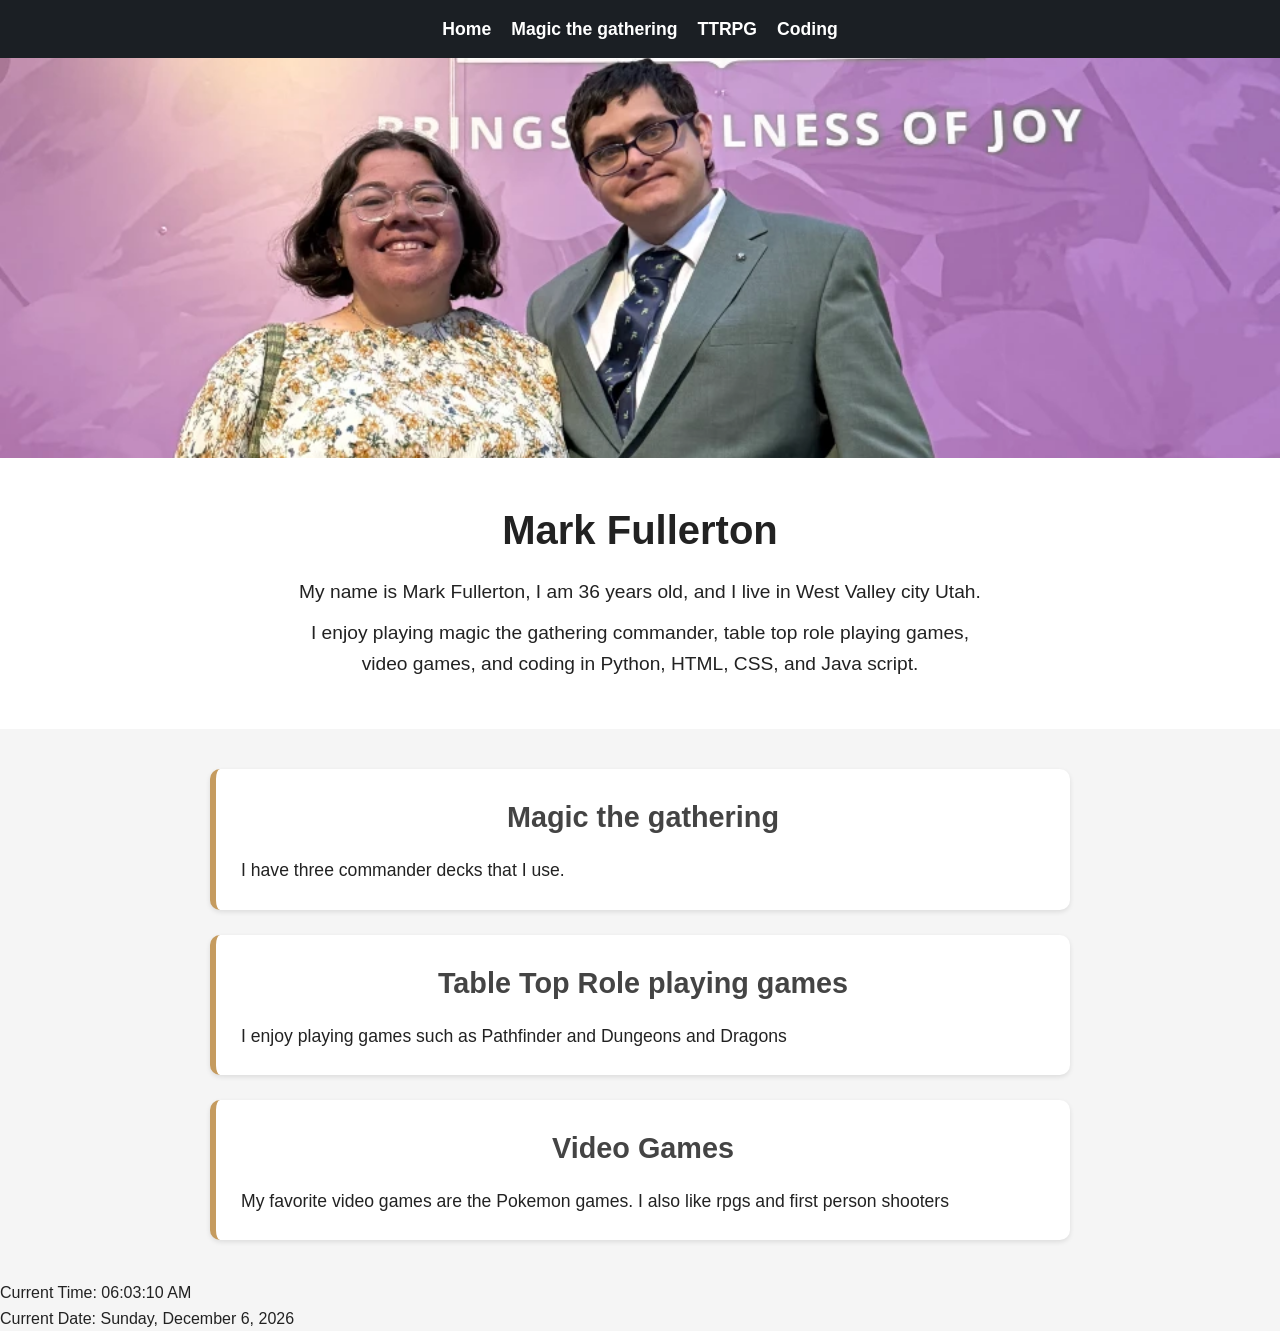
==== index.html @ 87315b96 "i made changes to the index page" ====
<!DOCTYPE html>
<html lang="en">

<head>
    <meta charset="UTF-8">
    <meta name="viewport" content="width=device-width, initial-scale=1.0">
    <title>Mark Fullerton Biography</title>
    <!--styles-->
    <link rel="stylesheet" href="styles/main.css">

</head>

<body>
    <!--Navigation-->
    <nav>
        <ul>
            <li><a href="/">Home</a></li>
            <li><a href="Mtg.html">Magic the gathering</a></li>
            <li><a href="ttrpg.html">TTRPG</a></li>
            <li><a href="games.html">Coding</a></li>
        </ul>
    </nav>
    <!--hero image-->
    <div class="hero">
        <img src="images/hero.webp" alt="Mark Fullerton with wife.">
    </div>
    
    <!--Header-->
    <header>
        <h1>Mark Fullerton</h1>
        <p>My name is Mark Fullerton, I am 36 years old, and I live in West Valley city Utah.</p>
        <p>I enjoy playing magic the gathering commander, table top role playing games, video games, and coding in Python, HTML,
            CSS, and Java
            script.</p>
        </header>
        
        <main>
        <!--Magic the gathering -->
        <section class="commander">
            <h2>Magic the gathering</h2>
            <P>I have three commander decks that I use.</P>
        </section>

        <!--TTRPGs-->
        <section class="ttrpg">
            <h2>Table Top Role playing games</h2>
            <p>I enjoy playing games such as Pathfinder and Dungeons and Dragons</p>
        </section>

        <!--Video Games-->
        <section class="video-games">
            <h2>Video Games</h2>
            <p>My favorite video games are the Pokemon games. I also like rpgs and first person shooters</p>
        </section>
    </main>
    <footer>
        <p>Current Time: <span id="currentTime"></span></p>
        <p>Current Date: <span id="currentDate"></span></p>
    </footer>
    <script src="scripts/time.js"></script>
</body>

</html>
---- styles/main.css ----
:root {
    --dark: #1b1f24;
    --gold: #c59b5f;
    --light-bg: #f5f5f5;
    --white: #ffffff;
    --text: #222222;
}
/*global reset + base styles*/
* {
    margin: 0;
    padding: 0;
    box-sizing: border-box;
}

body {
    font-family: Arial, Helvetica, sans-serif;
    line-height: 1.6;
    background-color: var(--light-bg);
    color: var(--text);
}

/*Navigation*/
nav{
    background-color: var(--dark);
    padding: 15px;
}

nav ul {
    list-style: none;
    display: flex;
    flex-wrap: wrap;
    gap: 20px;
    justify-content: center;
}

nav a {
    color: white;
    text-decoration: none;
    font-size: 1.1rem;
    font-weight: bold;
}

nav a:hover {
    color: var(--gold);

}

/*Hero Image*/
.hero {
    height: 400px;
    overflow: hidden;
}

.hero img {
    width: 100%;
    height: 100%;
    object-fit: cover;
    display: block;
}

/*Header*/
header {
    text-align: center;
    padding: 40px 20px;
    background-color: white;
}

header h1 {
    font-size: 2.5rem;
    margin-bottom: 15px;
}

header p {
    font-size: 1.2rem;
    max-width: 700px;
    margin: 10px auto;
}

/*Main*/
main {
    max-width: 900px;
    margin: 40px auto;
    padding: 0 20px;
}

section {
    background-color:var(--white);
    border-left: 6px solid var(--gold);
    padding: 25px;
    margin-bottom: 25px;
    border-radius: 10px;
    box-shadow: 0 2px 5px rgba(0,0,0,0.1);
}

section h2 {
    margin-bottom: 10px;
    font-size: 1.8rem;
    color: #444;
}

section p {
    font-size: 1.1rem;
}

/*mtg cards*/
#cards {
    display: grid;
    gap: 1.5rem;
    padding: 2rem;
    grid-template-columns: repeat(auto-fit, minmax(260px, 1fr));
}

.card {
    background-color: var(--white);
    border: 3px solid var(--gold);
    border-radius: 12px;
    padding: 15px;
    box-shadow: 0 4px 10px rgba(0,0,0,0.15);
    transition: transform 0.2s ease;
}
.card:hover {
    transform: scale(1.03);
}

.card-img {
    width: 100%;
    border-radius: 8px;
    margin-bottom: 10px;
}

.card-content {
    text-align: center;
}
.card-title {
    font-size: 1.3rem;
    font-weight: bold;
    margin-bottom: 8px;
}

.card-text{
    font-size: 1rem;
    color: #444;
}

/*dice roller container*/
main h2 {
    text-align: center;
    margin-bottom: 1rem;
    font-size: 1.8rem;
}

main label {
    display: block;
    margin-top: 1rem;
    font-weight: bold;
}

main input,
main select {
    width: 100%;
    padding: 0.5rem;
    margin-top: 0.3rem;
    border: 1px solid #ccc;
    border-radius: 5px;
    font-size: 1rem;
}

main button {
    margin-top: 1.5rem;
    padding: 0.7rem 1rem;
    width: 100%;
    background: var(--gold);
    color: white;
    border: none;
    border-radius: 5px;
    font-size: 1.1rem;
    cursor: pointer;
    transition: background 0.2s ease;
}

main button:hover {
    background: var(--dark);
}

#results {
    margin-top: 1.5rem;
    padding: 1rem;
    background: var(--white);
    border: 1px solid var(--dark);
    border-radius: 5px;
    font-size: 1.2rem;
}
/*Modal*/
.modal {
    display: none;
    position: fixed;
    inset: 0;
    background: rgba(0,0,0,0.7);
    justify-content: center;
    align-items: center;
}

.modal-box {
    background: white;
    padding: 20px;
    max-width: 500px;
    border-radius: 10px;
    position: relative;
}

#close-modal {
    position: absolute;
    top: 10px;
    right: 15px;
    font-size: 2rem;
    cursor: pointer;
}

/*games*/
/*Game cards*/
.game-card {
    background: white;
    border: 2px solid var(--gold);
    border-radius: 10px;
    padding: 15px;
    text-align: center;
    cursor: pointer;
    transition: transform .2s;
}

.game-card:hover {
    transform: scale(1.05);
}

.game-card img {
    width: 100%;
    border-radius: 8px;
}
.grid {
    display: grid;
    grid-template-columns: repeat(auto-fit, minmax(220px, 1fr));
    gap: 1.5rem;
    padding: 2rem;
}

/*Media Queries */
/*cell phones*/
@media (max-width: 600px) {
    header h1 {
        font-size: 1.8rem;
    }

    header p {
        font-size: 1rem;
    }

    .hero {
        height: 250px;
    }
    nav ul {
        gap: 10px;
        flex-direction: column;
        text-align: center;
    }

    section h2 {
        font-size: 1.4rem;
    }

    section p {
        font-size: 1rem;
    }
}
/*tablets*/
@media (max-width: 900px) {
    .hero {
        height: 300px;
    }
    main{
        padding: 0 15px;
    }
}
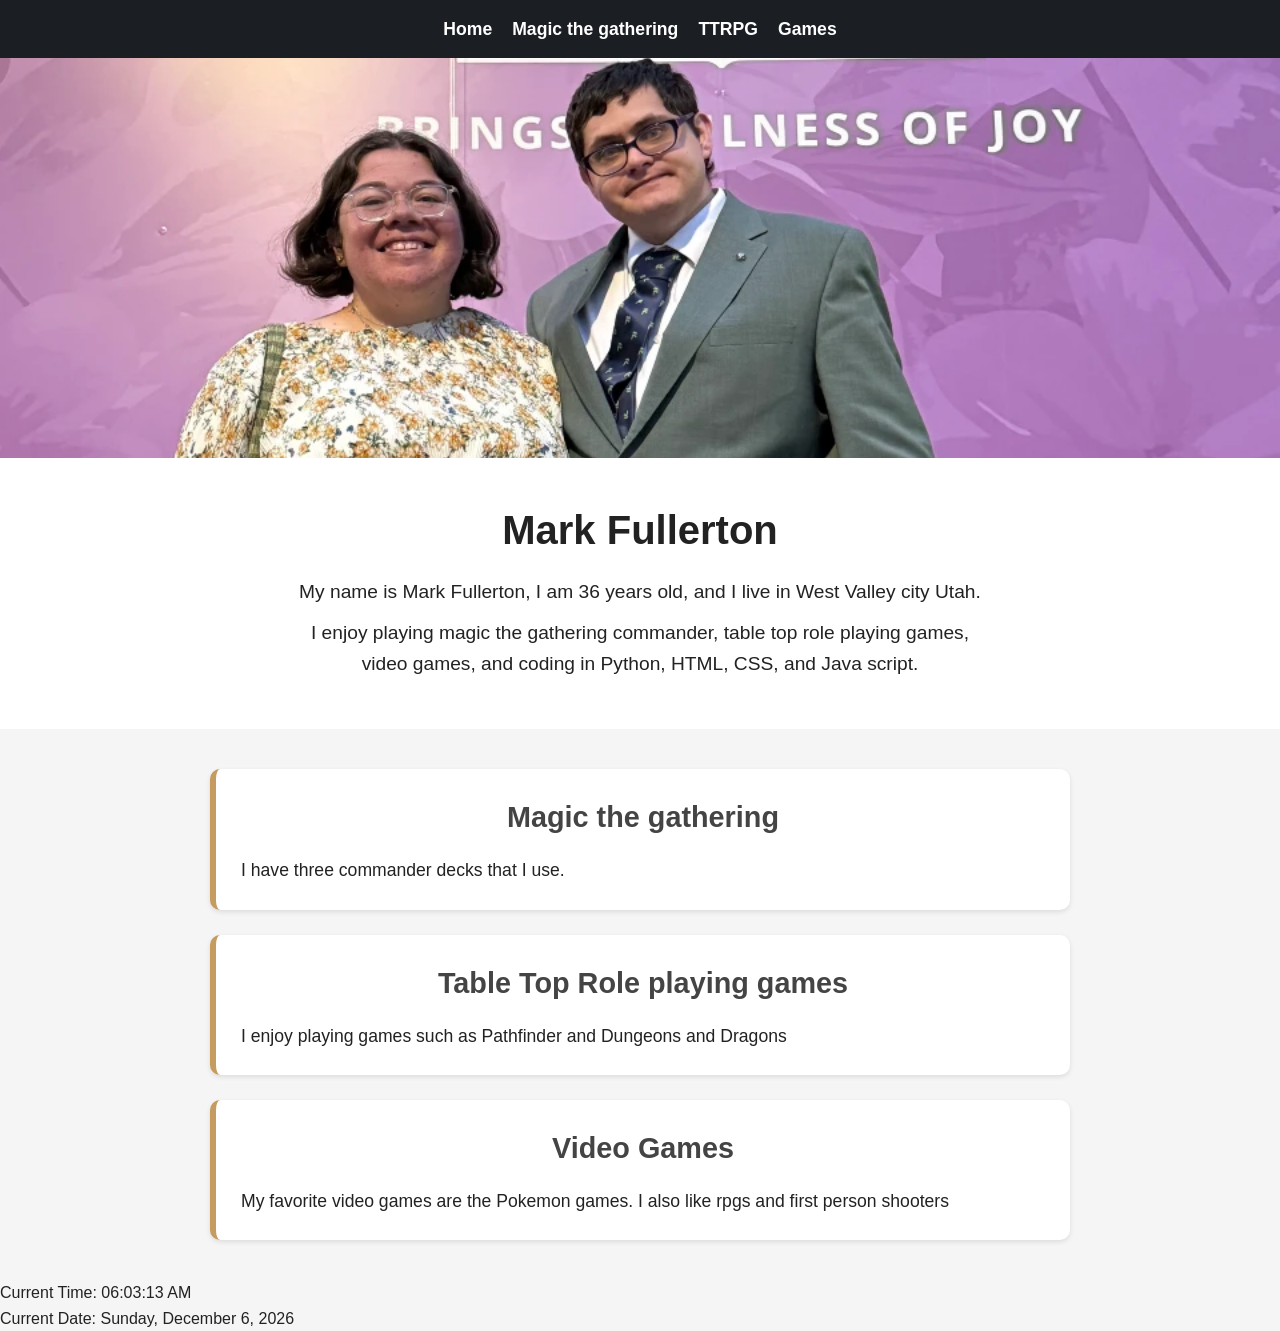
==== commit 4446c0c6: "I made changes to the index page" ====
--- a/index.html
+++ b/index.html
@@ -17,7 +17,7 @@
             <li><a href="/">Home</a></li>
             <li><a href="Mtg.html">Magic the gathering</a></li>
             <li><a href="ttrpg.html">TTRPG</a></li>
-            <li><a href="games.html">Coding</a></li>
+            <li><a href="games.html">Games</a></li>
         </ul>
     </nav>
     <!--hero image-->
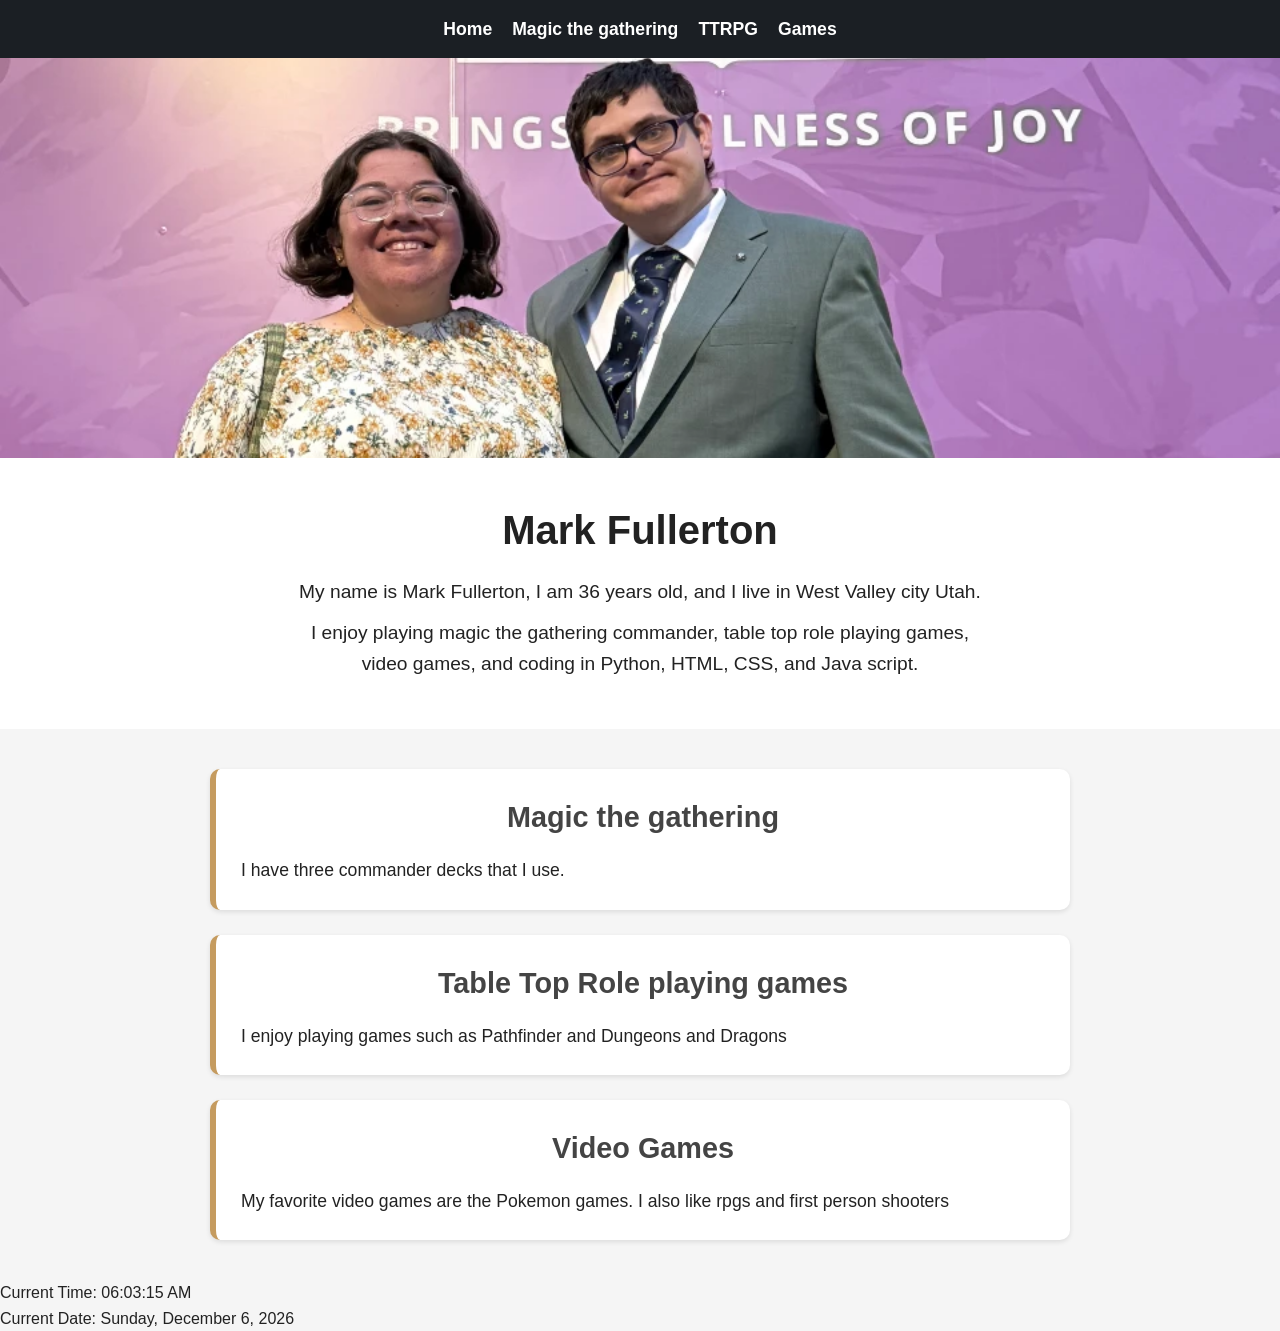
==== commit cf61c6af: "i made changes to the navigation" ====
--- a/index.html
+++ b/index.html
@@ -14,10 +14,10 @@
     <!--Navigation-->
     <nav>
         <ul>
-            <li><a href="/">Home</a></li>
-            <li><a href="Mtg.html">Magic the gathering</a></li>
-            <li><a href="ttrpg.html">TTRPG</a></li>
-            <li><a href="games.html">Games</a></li>
+            <li><a href="biographyPage">Home</a></li>
+            <li><a href="biographyPage/Mtg.html">Magic the gathering</a></li>
+            <li><a href="biographyPage/ttrpg.html">TTRPG</a></li>
+            <li><a href="biographyPage/games.html">Games</a></li>
         </ul>
     </nav>
     <!--hero image-->
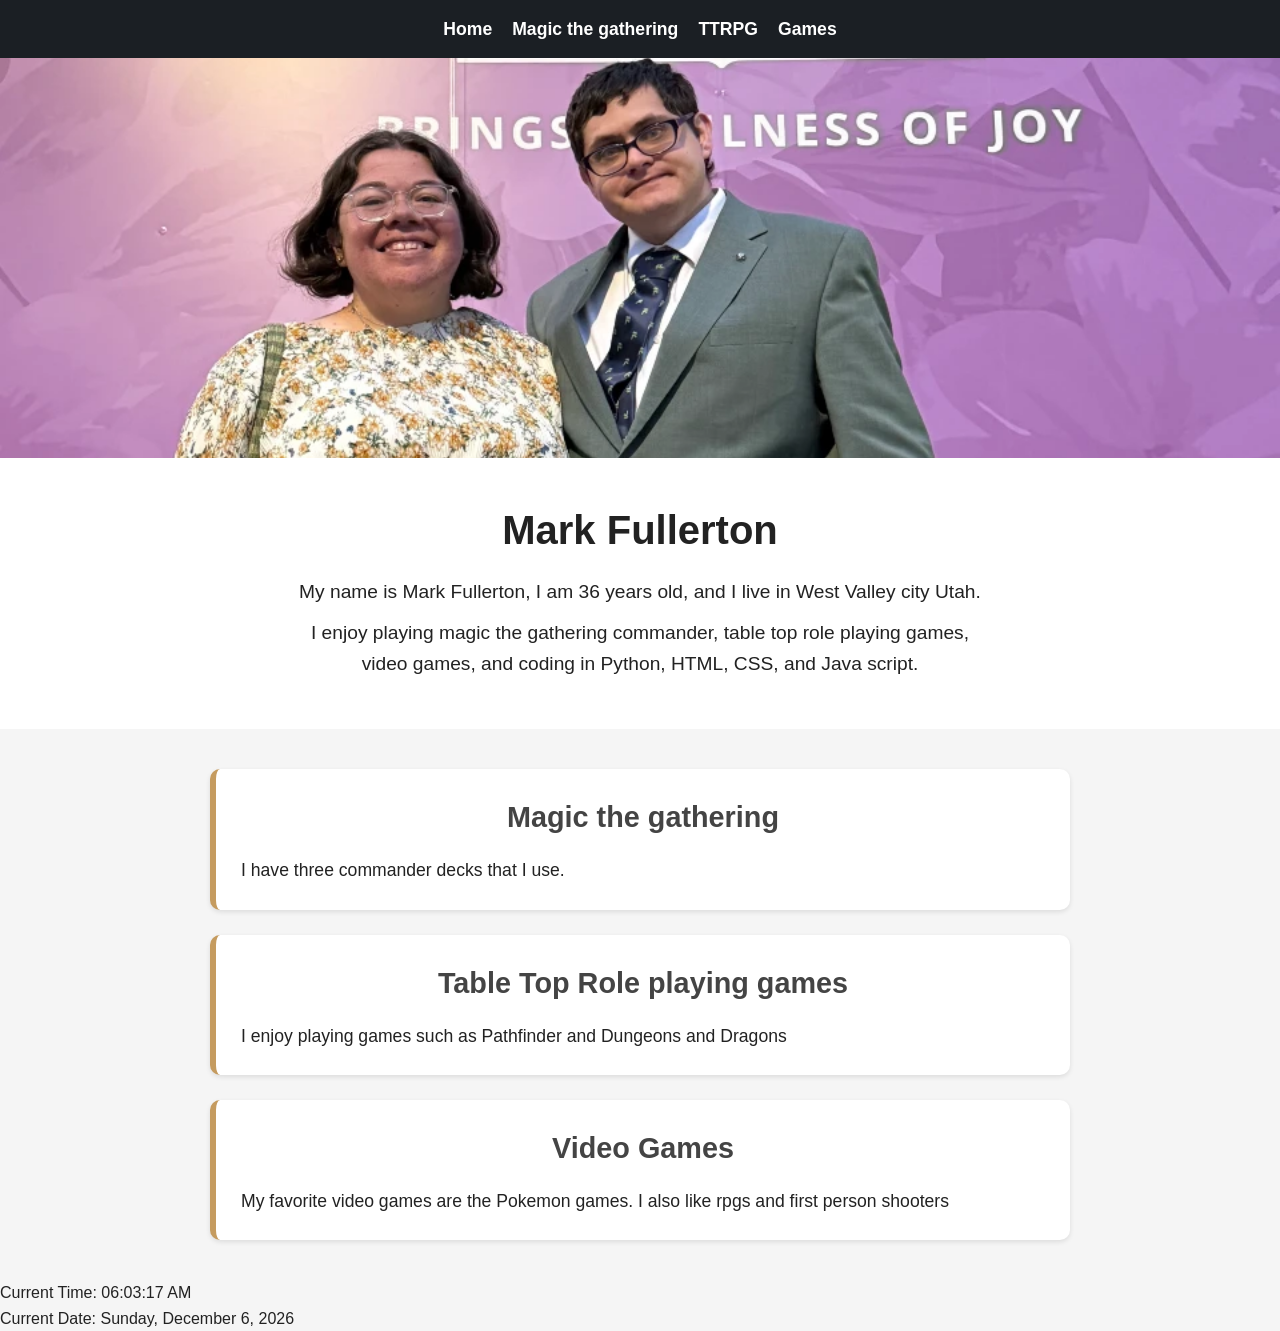
==== commit 05e2a19e: "i made more changes to the navigation" ====
--- a/index.html
+++ b/index.html
@@ -14,7 +14,7 @@
     <!--Navigation-->
     <nav>
         <ul>
-            <li><a href="biographyPage">Home</a></li>
+            <li><a href="biographyPage/">Home</a></li>
             <li><a href="biographyPage/Mtg.html">Magic the gathering</a></li>
             <li><a href="biographyPage/ttrpg.html">TTRPG</a></li>
             <li><a href="biographyPage/games.html">Games</a></li>
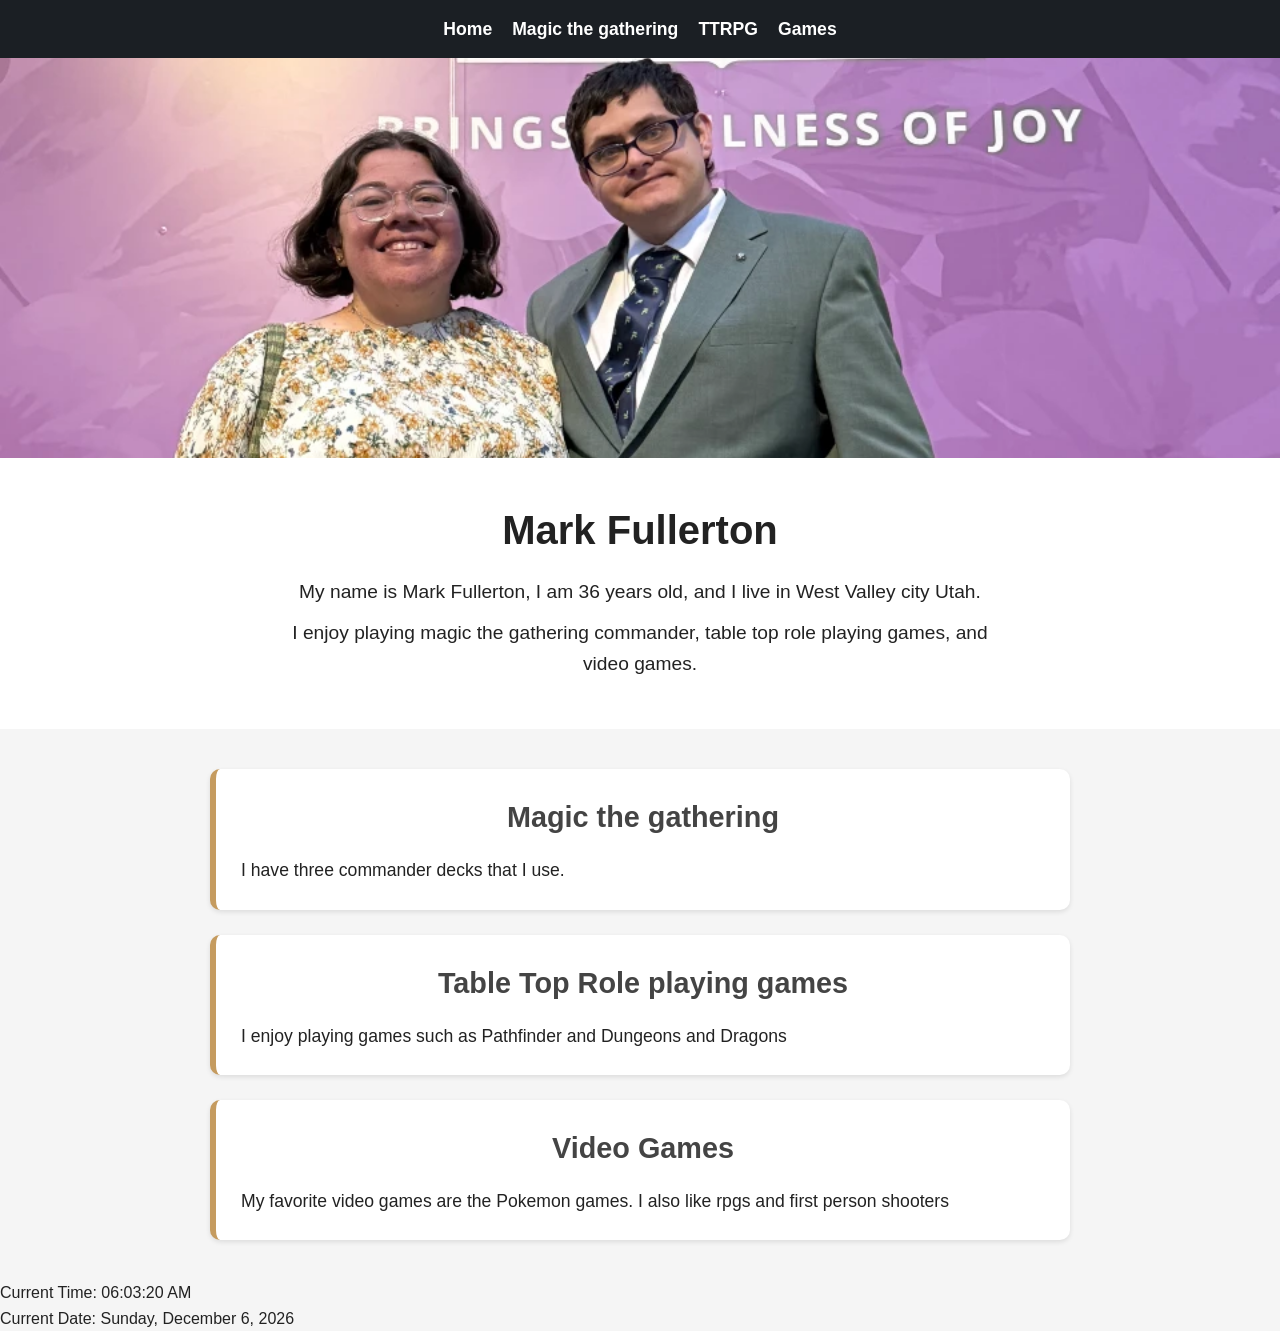
==== commit 3efe7fc8: "i made more changes to the index page." ====
--- a/index.html
+++ b/index.html
@@ -29,9 +29,7 @@
     <header>
         <h1>Mark Fullerton</h1>
         <p>My name is Mark Fullerton, I am 36 years old, and I live in West Valley city Utah.</p>
-        <p>I enjoy playing magic the gathering commander, table top role playing games, video games, and coding in Python, HTML,
-            CSS, and Java
-            script.</p>
+        <p>I enjoy playing magic the gathering commander, table top role playing games, and video games.</p>
         </header>
         
         <main>
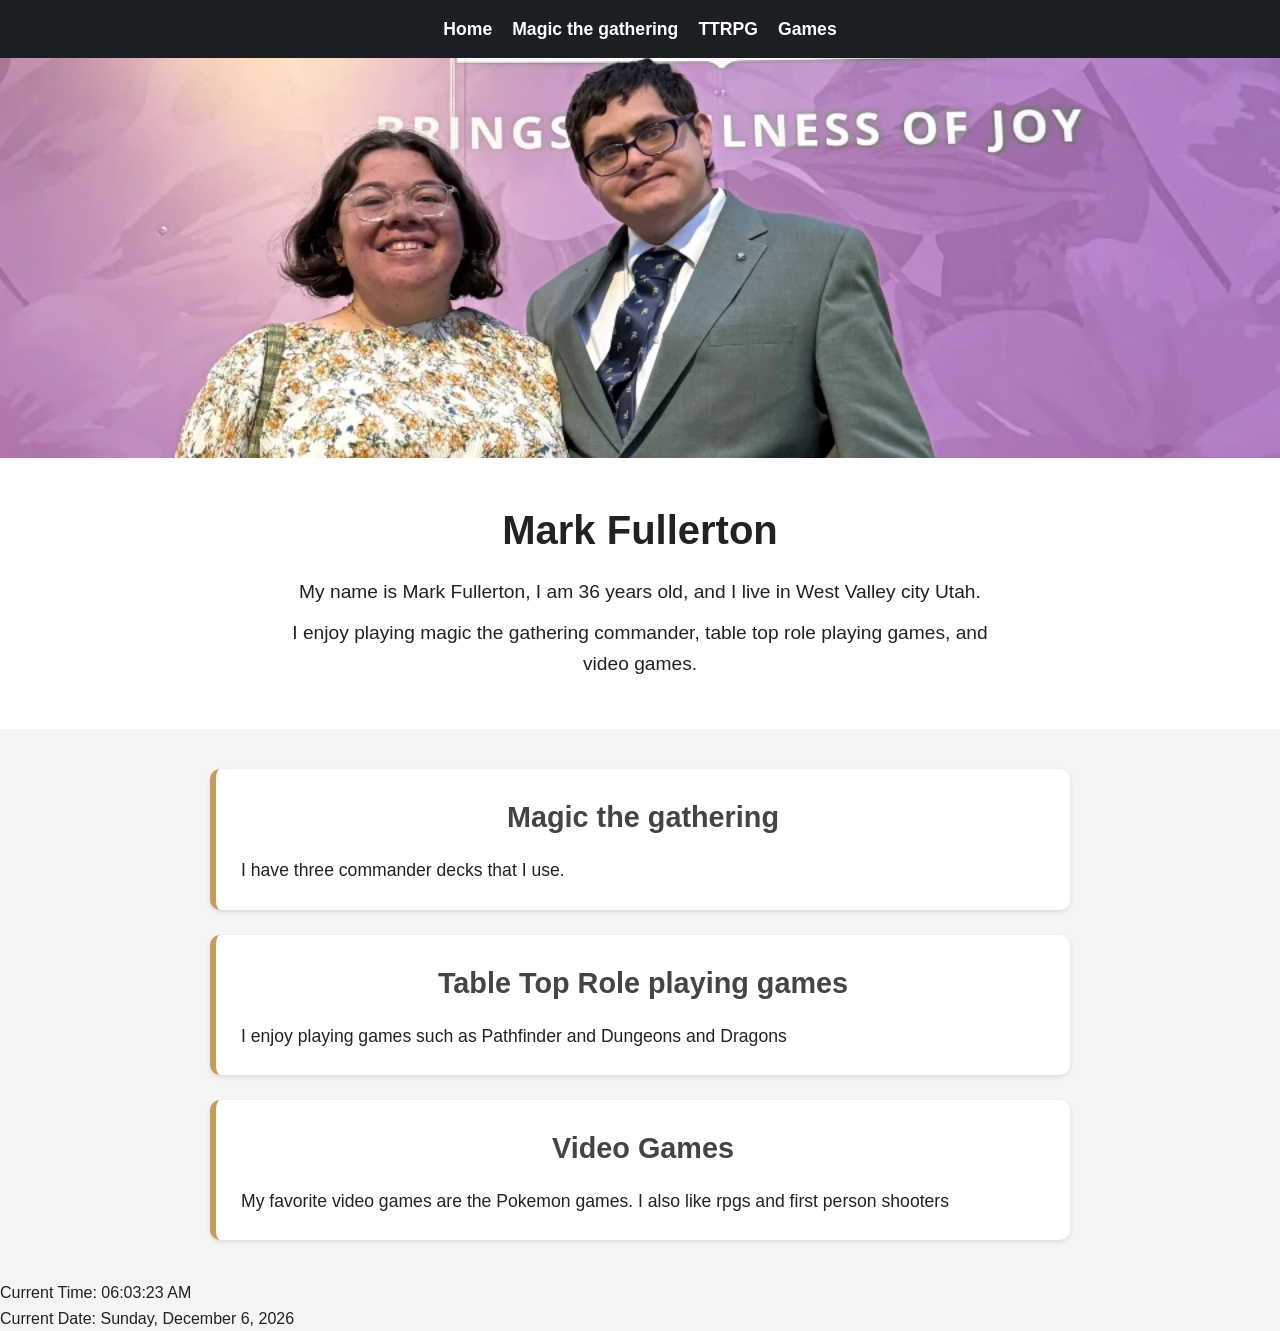
==== commit 18402dfa: "I made more changes to the nav" ====
--- a/index.html
+++ b/index.html
@@ -15,7 +15,7 @@
     <nav>
         <ul>
             <li><a href="biographyPage/">Home</a></li>
-            <li><a href="biographyPage/Mtg.html">Magic the gathering</a></li>
+            <li><a href="biographyPage/mtg.html">Magic the gathering</a></li>
             <li><a href="biographyPage/ttrpg.html">TTRPG</a></li>
             <li><a href="biographyPage/games.html">Games</a></li>
         </ul>
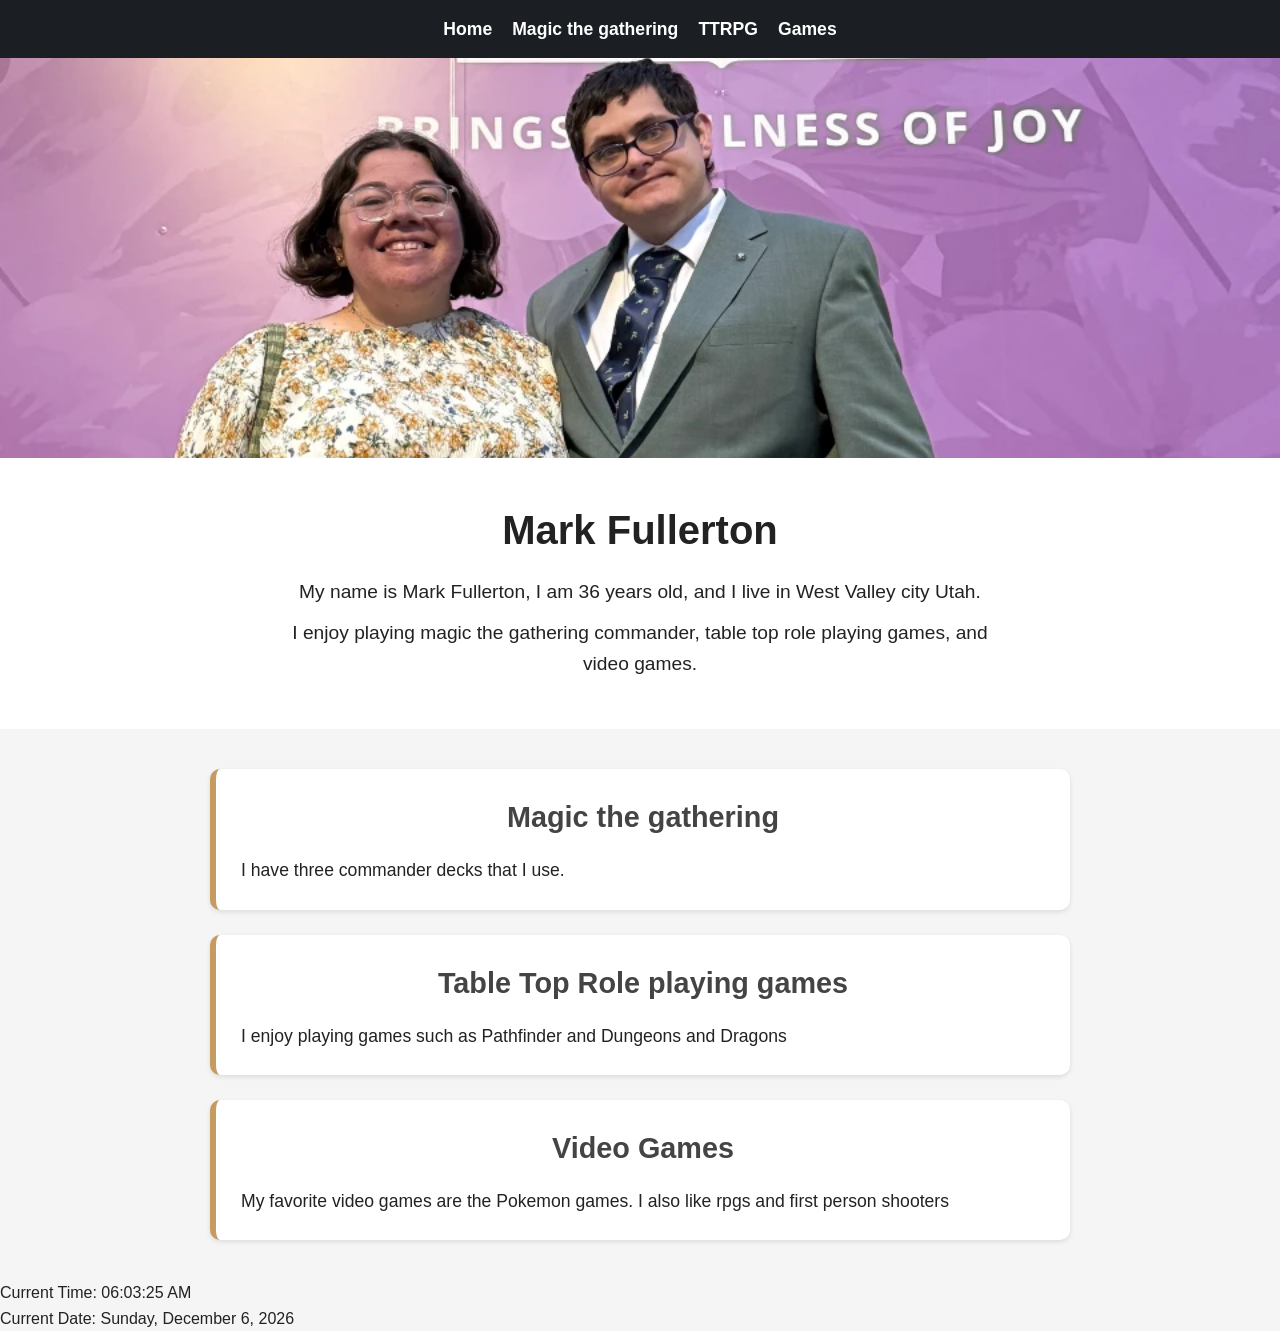
==== commit 3256e9e7: "i am making more changes to the nav" ====
--- a/index.html
+++ b/index.html
@@ -14,10 +14,10 @@
     <!--Navigation-->
     <nav>
         <ul>
-            <li><a href="biographyPage/">Home</a></li>
-            <li><a href="biographyPage/mtg.html">Magic the gathering</a></li>
-            <li><a href="biographyPage/ttrpg.html">TTRPG</a></li>
-            <li><a href="biographyPage/games.html">Games</a></li>
+            <li><a href="/biographyPage/">Home</a></li>
+            <li><a href="/biographyPage/mtg.html">Magic the gathering</a></li>
+            <li><a href="/biographyPage/ttrpg.html">TTRPG</a></li>
+            <li><a href="/biographyPage/games.html">Games</a></li>
         </ul>
     </nav>
     <!--hero image-->
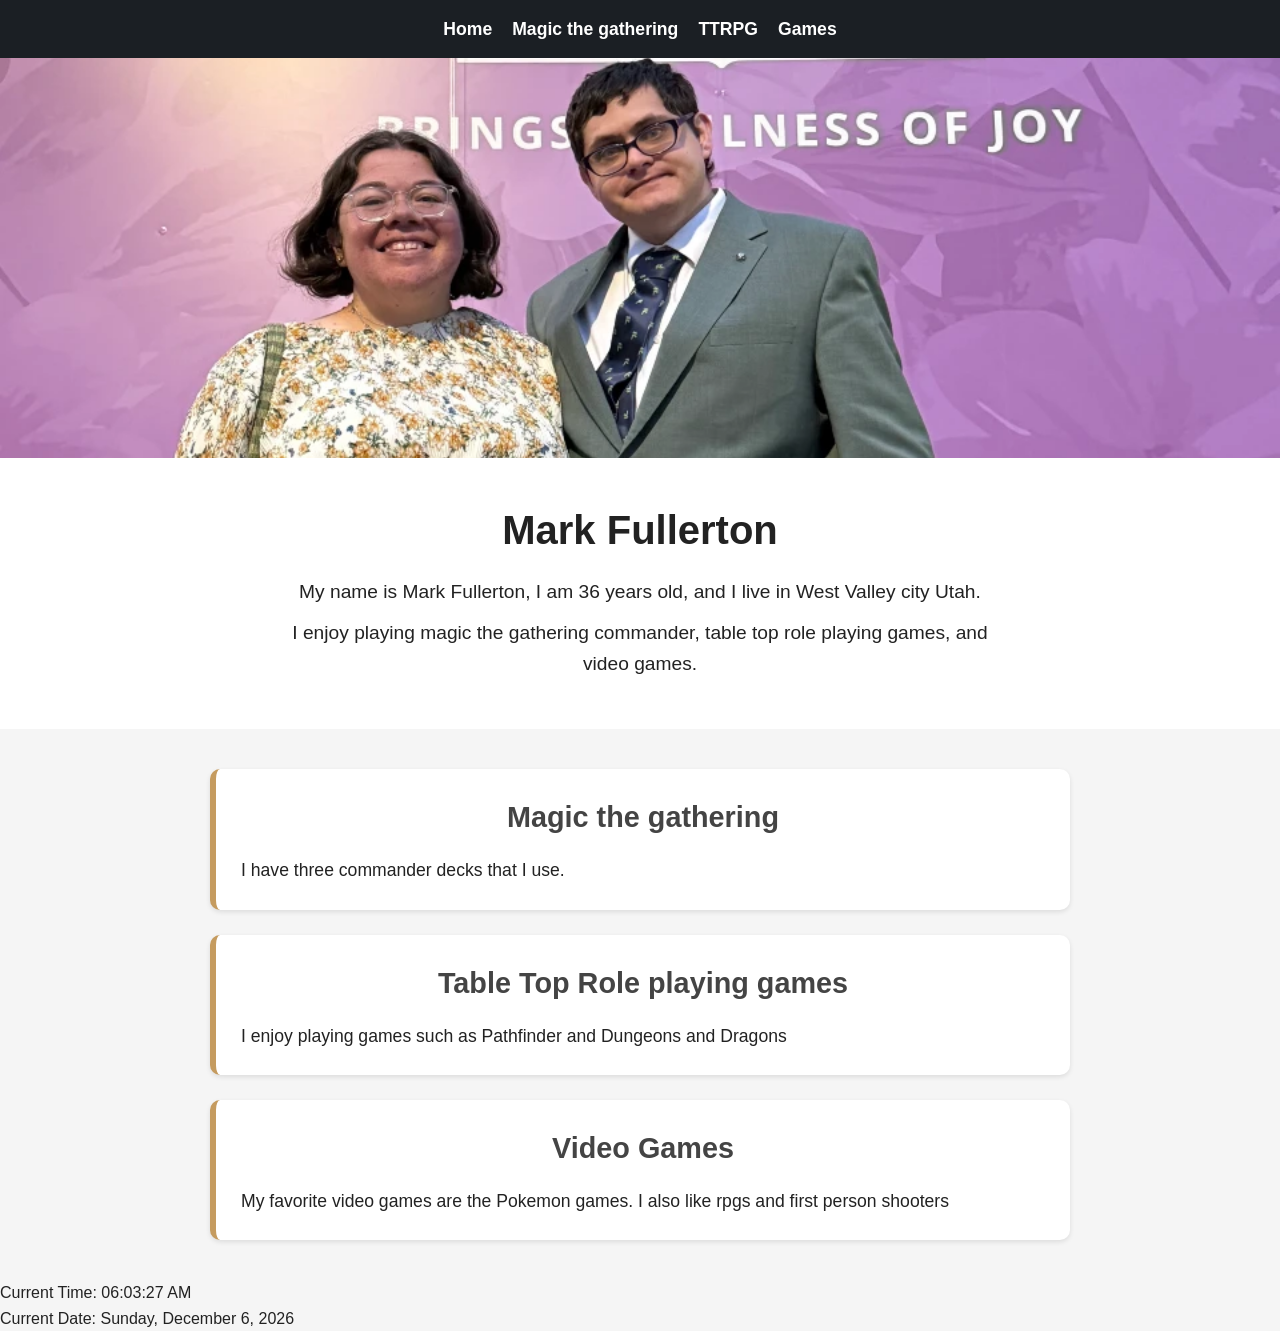
==== commit c8691419: "more changes to the nav" ====
--- a/index.html
+++ b/index.html
@@ -14,7 +14,7 @@
     <!--Navigation-->
     <nav>
         <ul>
-            <li><a href="/biographyPage/">Home</a></li>
+            <li><a href="/biographyPage/index.html">Home</a></li>
             <li><a href="/biographyPage/mtg.html">Magic the gathering</a></li>
             <li><a href="/biographyPage/ttrpg.html">TTRPG</a></li>
             <li><a href="/biographyPage/games.html">Games</a></li>
